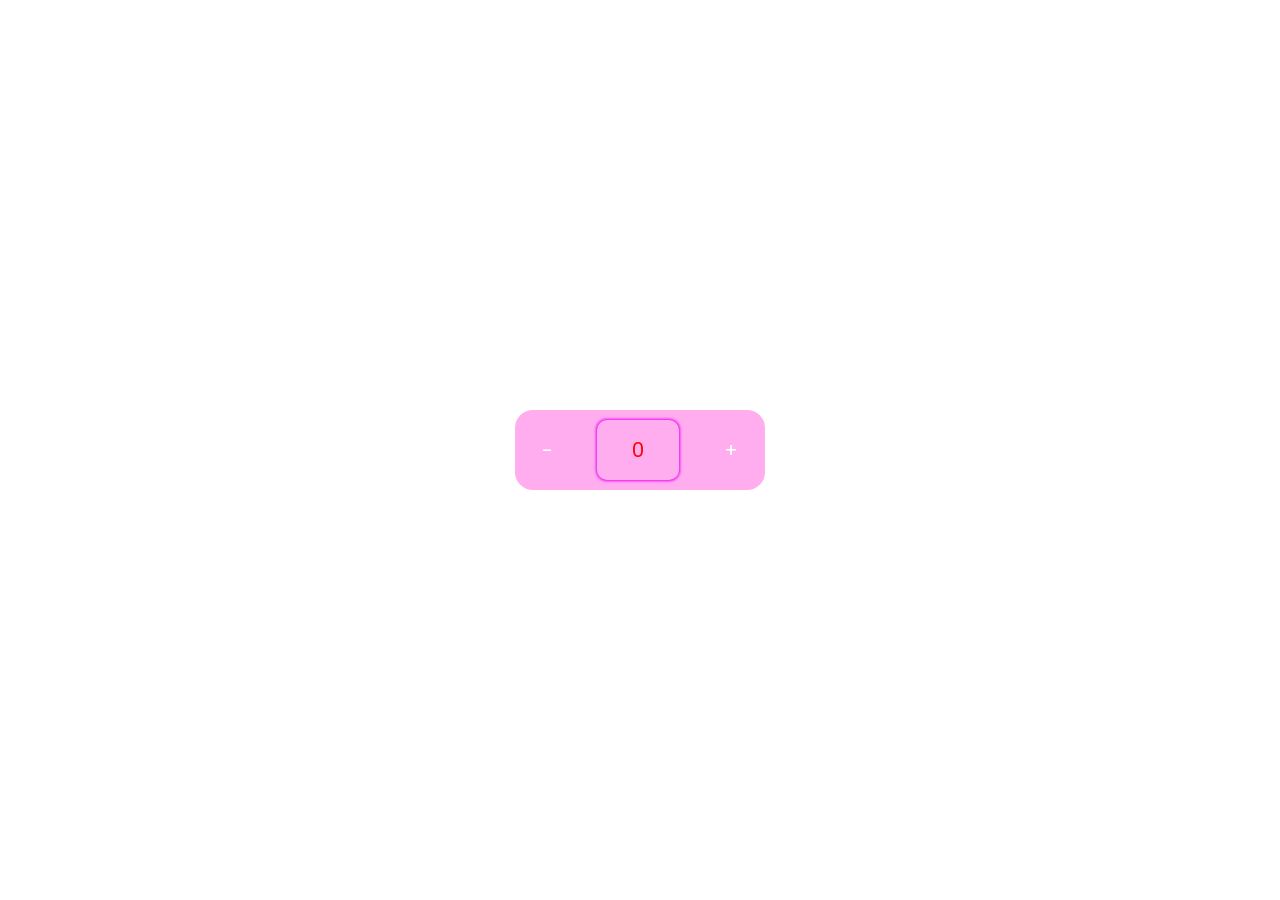
==== index.html @ 48495d0f "added project counter with js" ====
<!DOCTYPE html>
<html lang="en">
<head>
    <meta charset="UTF-8">
    <meta name="viewport" content="width=device-width, initial-scale=1.0">
    <title>Counter</title>
    <link rel="stylesheet" href="/assets/css/style.css">
</head>
<body>
    <!-- <main class="container">
        <section class="container__counter">
            <div class="minus">-</div>
            <div class="number">0</div>
            <div class="plus">+</div>
        </section>
    </main> -->
    <script src="assets/js/counter.js"></script>
</body>
</html>
---- assets/css/style.css ----
@import url('https://fonts.googleapis.com/css2?family=Poppins:ital,wght@0,400;0,500;1,100&display=swap');


*, *::after, *::before {
    margin: 0;
    padding: 0;
    box-sizing: border-box;
}

body {
    color: hsl(0, 0%, 100%);
    font-family: "Poppins", sans-serif;
    font-style: normal;
    font-size: 20px;
    font-weight: 400;
}

main.container {
    height: 100vh;
    display: flex;
    align-items: center;
}

.container__counter {
    align-items: center;
    background: hsl(312, 100%, 84%);
    border-radius: 18px;
    display: flex;
    height: 80px;
    margin: 0 auto;
    justify-content: space-around;
    width: 250px;
}

.number {
    border-radius: 10px;
    box-shadow: 0 0 3px 1px hsl(298.14deg 97.72% 47.83%);
    padding: 15px 35px;
}

.button {
    cursor: pointer;
    padding: 10px;
}
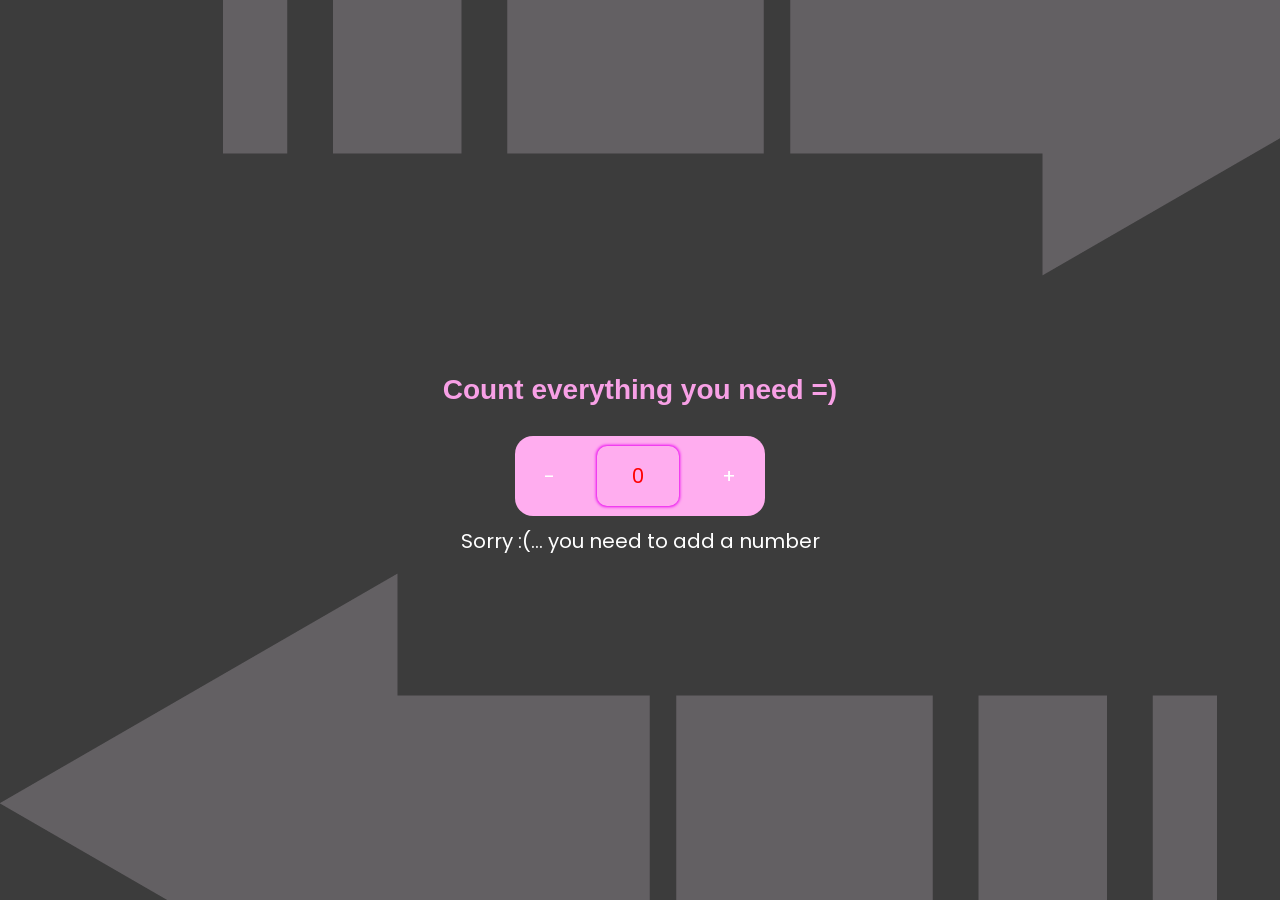
==== commit 8a1ac5a4: "added img body" ====
--- a/index.html
+++ b/index.html
@@ -3,8 +3,27 @@
 <head>
     <meta charset="UTF-8">
     <meta name="viewport" content="width=device-width, initial-scale=1.0">
-    <title>Counter</title>
+    <title>Counter Js</title>
     <link rel="stylesheet" href="/assets/css/style.css">
+    <link rel="shortcut icon" href="assets/img/code-solid.svg" type="image/x-icon">
+
+    <!--
+    
+       _____ _     _       _ 
+      / ____| |   (_)     (_)
+     | (___ | |__  _ _ __  _ 
+      \___ \| '_ \| | '_ \| |
+      ____) | | | | | | | | |
+     |_____/|_| |_|_|_| |_|_|
+
+
+                  Created by: Alessandro Catucci
+        Project Start2Impact: Counter Js
+
+        
+        GitHub: https://github.com/AleShini92
+
+    -->
 </head>
 <body>
     <!-- <main class="container">
--- a/assets/css/style.css
+++ b/assets/css/style.css
@@ -13,12 +13,23 @@
     font-style: normal;
     font-size: 20px;
     font-weight: 400;
+    background: url("../img/arrow.png") no-repeat;
+    background-size: cover;
+    background-color: #3c3c3c;
 }
 
 main.container {
     height: 100vh;
     display: flex;
     align-items: center;
+    flex-direction: column;
+    justify-content: center;
+}
+
+.text {
+    color: hsl(312, 86%, 80%);
+    padding: 30px;
+    font-size: clamp(28px, 90%, 28px);
 }
 
 .container__counter {
@@ -40,5 +51,11 @@
 
 .button {
     cursor: pointer;
-    padding: 10px;
+    padding: 10px 15px;
+}
+
+.button:hover {
+    border-radius: 10px;
+    background: hsl(310.98deg 90.11% 71.8%);
+    transition: .5s ease-in-out;
 }
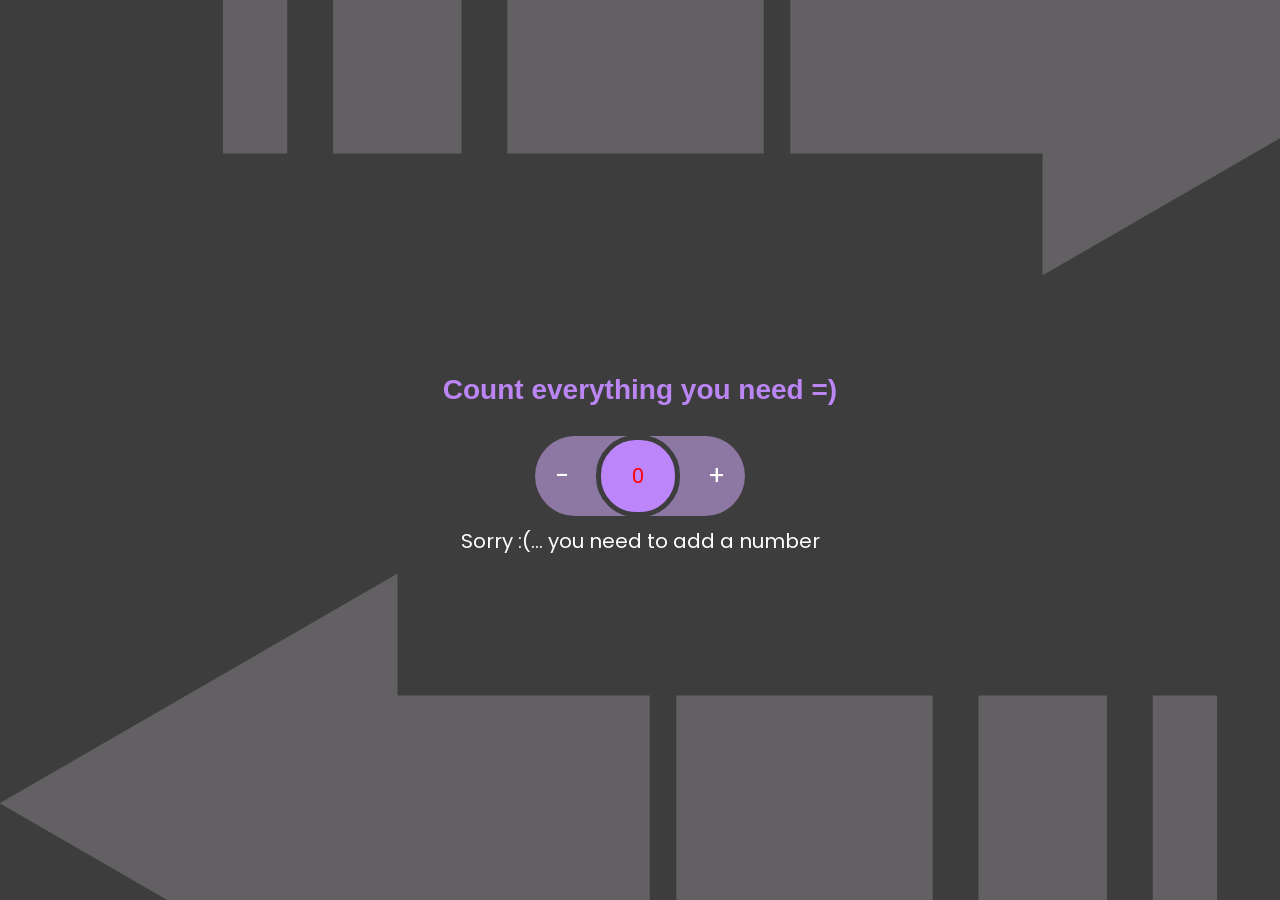
==== commit 62f75dc2: "added og graph" ====
--- a/index.html
+++ b/index.html
@@ -6,6 +6,17 @@
     <title>Counter Js</title>
     <link rel="stylesheet" href="/assets/css/style.css">
     <link rel="shortcut icon" href="assets/img/code-solid.svg" type="image/x-icon">
+    <!-- og graph -->
+    <meta name="description" content="counter javascript">
+    <meta property="og:description" content="counter javascript">
+    <meta property="og:title" content="application">
+    <meta property="og:type" content="application">
+    <meta property="og:url" content="https://jscounternumber.netlify.app/">
+    <meta property="og:image" content="assets/img/bg.png">
+    <!-- <meta property="og:image" content="assets/img/about__me.jpeg"> -->
+    <meta property="og:image:width" content="300">
+    <meta property="og:image:height" content="300">
+    <meta property="og:locale" content="en_GB" />
 
     <!--
     
--- a/assets/css/style.css
+++ b/assets/css/style.css
@@ -1,3 +1,4 @@
+/* import font poppins from Google font */
 @import url('https://fonts.googleapis.com/css2?family=Poppins:ital,wght@0,400;0,500;1,100&display=swap');
 
 
@@ -7,55 +8,66 @@
     box-sizing: border-box;
 }
 
+:root {
+    --bakcground_color:     hsl(0, 0%, 24%);
+    --background_number:    hsl(269, 92%, 75%);
+    --counter:              hsl(268.67deg 100% 84% / 53%);
+    --hover:                hsl(269, 39%, 53%);
+    --text_violet:          hsl(269, 82%, 74%);
+    --white:                hsl(0, 0%, 100%);
+}
+
 body {
-    color: hsl(0, 0%, 100%);
+    background: url("../img/arrow.png") no-repeat;
+    background-color: var(--bakcground_color);
+    background-size: cover;
+    color: var(--white);
     font-family: "Poppins", sans-serif;
+    font-size: 20px;
     font-style: normal;
-    font-size: 20px;
     font-weight: 400;
-    background: url("../img/arrow.png") no-repeat;
-    background-size: cover;
-    background-color: #3c3c3c;
 }
 
 main.container {
+    align-items: center;
+    display: flex;
+    flex-direction: column;
     height: 100vh;
-    display: flex;
-    align-items: center;
-    flex-direction: column;
     justify-content: center;
 }
 
 .text {
-    color: hsl(312, 86%, 80%);
+    color: var(--text_violet);
+    font-size: clamp(28px, 90%, 28px);
     padding: 30px;
-    font-size: clamp(28px, 90%, 28px);
 }
 
 .container__counter {
     align-items: center;
-    background: hsl(312, 100%, 84%);
-    border-radius: 18px;
+    background: var(--counter);
+    border-radius: 48px;
     display: flex;
     height: 80px;
     margin: 0 auto;
     justify-content: space-around;
-    width: 250px;
+    width: 210px;
 }
 
 .number {
-    border-radius: 10px;
-    box-shadow: 0 0 3px 1px hsl(298.14deg 97.72% 47.83%);
-    padding: 15px 35px;
+    background: var(--background_number);
+    border: 5px solid var(--bakcground_color);
+    border-radius: 40px;
+    padding: 21px 31px;
 }
 
 .button {
     cursor: pointer;
-    padding: 10px 15px;
+    font-size: 26px;
+    padding: 3px 13px;
 }
 
 .button:hover {
-    border-radius: 10px;
-    background: hsl(310.98deg 90.11% 71.8%);
+    background: var(--hover);
+    border-radius: 30px;
     transition: .5s ease-in-out;
 }
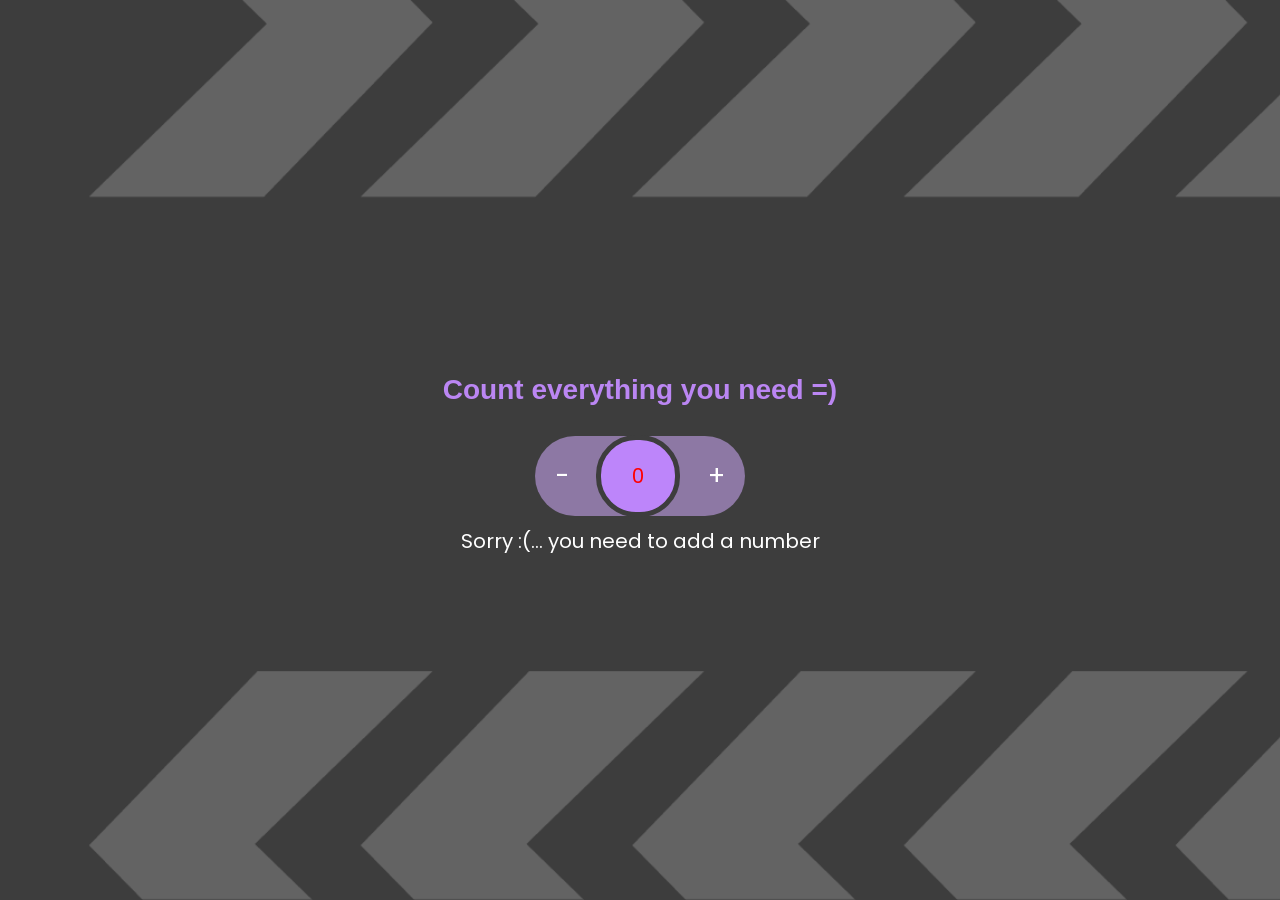
==== commit 786a9ba1: "change bg body" ====
--- a/index.html
+++ b/index.html
@@ -13,7 +13,6 @@
     <meta property="og:type" content="application">
     <meta property="og:url" content="https://jscounternumber.netlify.app/">
     <meta property="og:image" content="assets/img/bg.png">
-    <!-- <meta property="og:image" content="assets/img/about__me.jpeg"> -->
     <meta property="og:image:width" content="300">
     <meta property="og:image:height" content="300">
     <meta property="og:locale" content="en_GB" />
